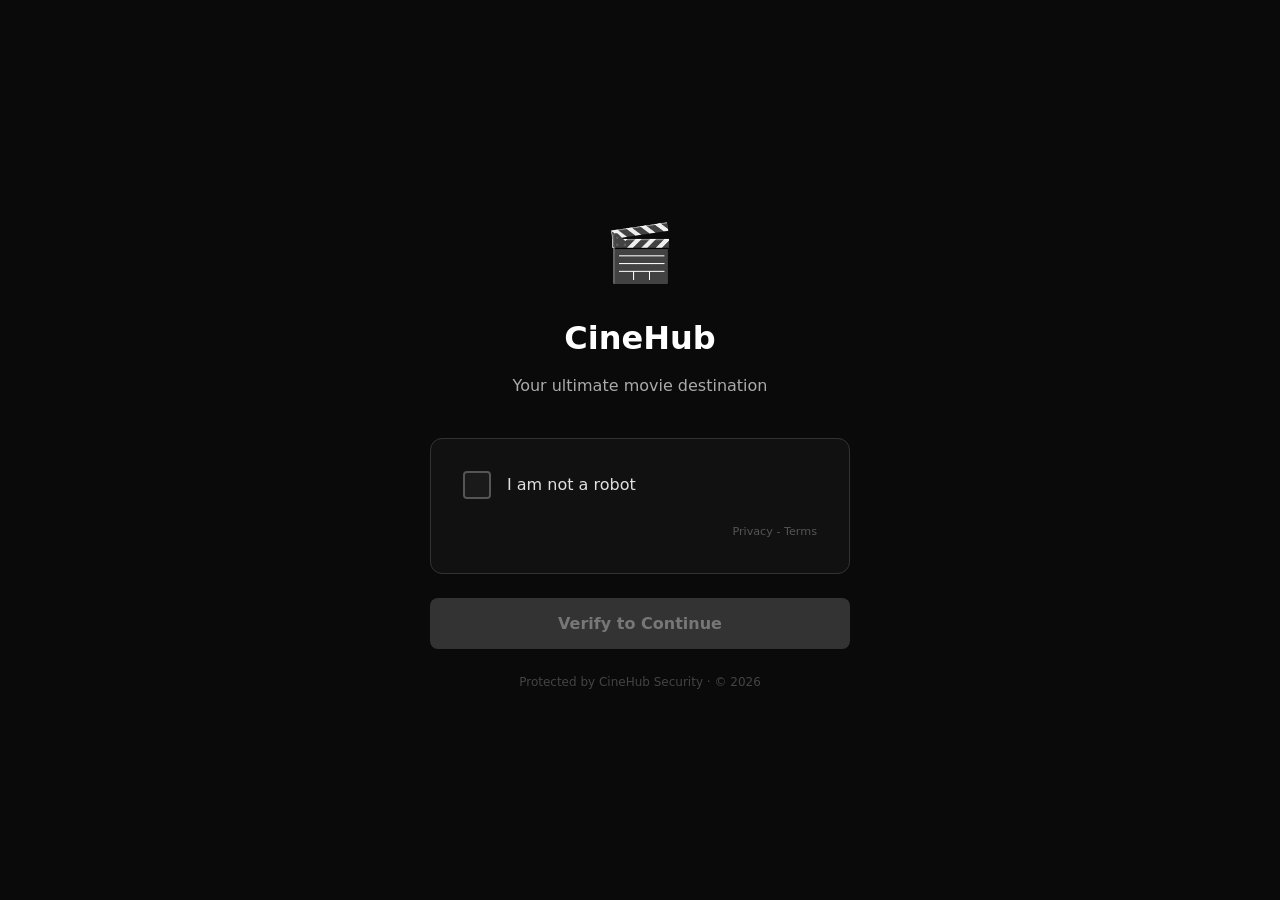
==== index.html @ 86868c05 "Fixed the download button and human verification load" ====
<!DOCTYPE html>
<html lang="en">
<head>
    <meta charset="UTF-8">
    <meta name="viewport" content="width=device-width, initial-scale=1.0">
    <meta name="referrer" content="strict-origin-when-cross-origin">
    
    <!-- SEO & Description -->
    <meta name="description" content="CineHub - Discover amazing movies, watch trailers, and download your favorites. Browse popular, trending, and latest movies all in one place.">
    
    <!-- Open Graph Tags -->
    <meta property="og:title" content="CineHub - Discover Amazing Movies">
    <meta property="og:description" content="Explore thousands of movies, watch trailers, and build your watchlist.">
    <meta property="og:type" content="website">
    <meta property="og:url" content="https://cinehub-jet-ten.vercel.app">
    <meta property="og:image" content="https://images.unsplash.com/photo-1489599809568-35296c6df5f2?auto=format&fit=crop&w=1200&q=80">

    <!-- ====================== FULL MODERN FAVICONS ====================== -->
    <link rel="icon" href="favicon.ico" type="image/x-icon">
    <link rel="icon" type="image/png" sizes="16x16" href="favicon-16x16.png">
    <link rel="icon" type="image/png" sizes="32x32" href="favicon-32x32.png">
    <link rel="apple-touch-icon" href="apple-touch-icon.png">
    <link rel="manifest" href="site.webmanifest">
    <!-- Android Chrome icons -->
    <link rel="icon" type="image/png" sizes="192x192" href="android-chrome-192x192.png">
    <link rel="icon" type="image/png" sizes="512x512" href="android-chrome-512x512.png">
    <!-- ==================================================== -->

    <title>CineHub - Discover Amazing Movies</title>
    <link rel="stylesheet" href="styles.css">
    <link href="https://fonts.googleapis.com/css2?family=Inter:wght@300;400;500;600;700;800&display=swap" rel="stylesheet">
    <link rel="stylesheet" href="https://cdnjs.cloudflare.com/ajax/libs/font-awesome/6.5.0/css/all.min.css">
</head>
<body>

    <!-- ===== Human Verification Overlay ===== -->
    <div id="verifyOverlay" style="position:fixed;inset:0;background:#0a0a0a;z-index:99999;display:flex;flex-direction:column;align-items:center;justify-content:center;gap:1.5rem;padding:2rem;">
        <div style="text-align:center;max-width:420px;width:100%;">
            <div style="font-size:3.5rem;margin-bottom:1rem;">&#127916;</div>
            <h1 style="color:white;font-size:2rem;font-weight:900;margin-bottom:0.5rem;font-family:system-ui,sans-serif;">CineHub</h1>
            <p style="color:#aaa;font-size:1rem;margin-bottom:2.5rem;font-family:system-ui,sans-serif;">Your ultimate movie destination</p>

            <div style="background:#111;border:1px solid #333;border-radius:12px;padding:2rem;margin-bottom:1.5rem;">
                <div style="display:flex;align-items:center;gap:1rem;margin-bottom:1.5rem;">
                    <div id="verifyCheckbox" style="width:28px;height:28px;border:2px solid #555;border-radius:4px;cursor:pointer;flex-shrink:0;display:flex;align-items:center;justify-content:center;transition:all 0.2s;background:#1a1a1a;"></div>
                    <span id="verifyLabel" style="color:#e0e0e0;font-size:1rem;font-family:system-ui,sans-serif;cursor:pointer;">I am not a robot</span>
                </div>
                <div style="display:flex;align-items:center;justify-content:flex-end;gap:0.5rem;">
                    <span style="color:#555;font-size:0.7rem;font-family:system-ui,sans-serif;">Privacy - Terms</span>
                </div>
            </div>

            <button id="verifyBtn" disabled style="width:100%;padding:1rem;background:#333;color:#777;border:none;border-radius:8px;font-size:1rem;font-weight:700;cursor:not-allowed;font-family:system-ui,sans-serif;transition:all 0.3s;">
                Verify to Continue
            </button>
        </div>
        <p style="color:#444;font-size:0.75rem;font-family:system-ui,sans-serif;">Protected by CineHub Security &middot; &copy; 2026</p>
    </div>
    <style>#verifyOverlay * { box-sizing: border-box; }</style>
    <!-- ========================================= -->


    <!-- Header -->
    <header class="header">
        <nav class="navbar">
            <div class="nav-container">
                <div class="nav-logo">
                    <a href="#home" style="text-decoration: none; color: inherit;">
                        <i class="fas fa-film"></i>
                        <span>CineHub</span>
                    </a>
                </div>
                <div class="nav-menu">
                    <ul class="nav-list">
                        <li><a href="#home" class="nav-link active">Home</a></li>
                        <li><a href="#movies" class="nav-link">Movies</a></li>
                        <li><a href="#animation" class="nav-link">Animation</a></li>
                        <li><a href="#trending" class="nav-link">Trending</a></li>
                        <li><a href="#watchlist" class="nav-link">Watchlist</a></li>
                        <li><a href="#about" class="nav-link">About</a></li>
                    </ul>
                </div>
                <div class="nav-actions">
                    <div class="search-container">
                        <input type="text" id="searchInput" placeholder="Search movies..." class="search-input">
                        <button id="searchBtn" class="search-btn">
                            <i class="fas fa-search"></i>
                        </button>
                    </div>
                </div>
                <div class="hamburger">
                    <span></span><span></span><span></span>
                </div>
            </div>
        </nav>
    </header>

    <!-- Hero -->
    <section id="home" class="hero">
        <div class="hero-content">
            <h1 class="hero-title">Discover Amazing Movies</h1>
            <p class="hero-subtitle">Explore thousands of movies from classics to blockbusters</p>
            <div class="hero-buttons">
                <button id="exploreBtn" class="btn btn-primary">Explore Movies</button>
                <button id="trendingBtn" class="btn btn-secondary">Trending Now</button>
            </div>
        </div>
        <div class="hero-overlay"></div>
    </section>

    <!-- Filters -->
    <section class="filter-section">
        <div class="container">
            <div class="filter-container">
                <select id="genreFilter" class="filter-select">
                    <option value="">All Genres</option>
                    <option value="28">Action</option>
                    <option value="12">Adventure</option>
                    <option value="16">Animation</option>
                    <option value="35">Comedy</option>
                    <option value="80">Crime</option>
                    <option value="99">Documentary</option>
                    <option value="18">Drama</option>
                    <option value="10751">Family</option>
                    <option value="14">Fantasy</option>
                    <option value="36">History</option>
                    <option value="27">Horror</option>
                    <option value="10402">Music</option>
                    <option value="9648">Mystery</option>
                    <option value="10749">Romance</option>
                    <option value="878">Science Fiction</option>
                    <option value="53">Thriller</option>
                    <option value="10752">War</option>
                    <option value="37">Western</option>
                </select>
                <select id="yearFilter" class="filter-select">
                    <option value="">All Years</option>
                    <option value="2024">2024</option>
                    <option value="2023">2023</option>
                    <option value="2022">2022</option>
                    <option value="2021">2021</option>
                    <option value="2020">2020</option>
                </select>
                <select id="ratingFilter" class="filter-select">
                    <option value="">All Ratings</option>
                    <option value="9">9+ Stars</option>
                    <option value="8">8+ Stars</option>
                    <option value="7">7+ Stars</option>
                    <option value="6">6+ Stars</option>
                </select>
            </div>
        </div>
    </section>

    <!-- Movies Section -->
    <main id="movies" class="movies-section">
        <div class="container">
            <div class="section-header">
                <h2 class="section-title">Popular Movies</h2>
                <div class="view-toggle">
                    <button id="gridView" class="view-btn active"><i class="fas fa-th"></i></button>
                    <button id="listView" class="view-btn"><i class="fas fa-list"></i></button>
                </div>
            </div>
            <div id="moviesGrid" class="movies-grid"></div>
            <div id="loadingSpinner" class="loading-spinner">
                <i class="fas fa-spinner fa-spin"></i>
            </div>
            <div class="load-more-container">
                <button id="loadMoreBtn" class="btn btn-secondary">Load More</button>
            </div>
        </div>
    </main>

    <!-- Animation Section -->
    <section id="animation" class="movies-section" style="display: none;">
        <div class="container">
            <div class="section-header">
                <h2 class="section-title">Animation</h2>
                <div class="view-toggle">
                    <button id="gridViewAnimation" class="view-btn active"><i class="fas fa-th"></i></button>
                    <button id="listViewAnimation" class="view-btn"><i class="fas fa-list"></i></button>
                </div>
            </div>
            <div id="animationGrid" class="movies-grid"></div>
        </div>
    </section>

    <!-- Trending Section -->
    <section id="trending" class="movies-section" style="display: none;">
        <div class="container">
            <div class="section-header">
                <h2 class="section-title">Trending This Week</h2>
                <div class="view-toggle">
                    <button id="gridViewTrending" class="view-btn active"><i class="fas fa-th"></i></button>
                    <button id="listViewTrending" class="view-btn"><i class="fas fa-list"></i></button>
                </div>
            </div>
            <div id="trendingGrid" class="movies-grid"></div>
        </div>
    </section>

    <!-- Watchlist Section -->
    <section id="watchlist" class="watchlist-section" style="display: none; padding: 2.5rem 0 5rem;">
        <div class="container">
            <div class="section-header">
                <h2 class="section-title">My Watchlist</h2>
                <button id="clearWatchlistBtn" class="btn btn-secondary">Clear Watchlist</button>
            </div>
            <!-- Your grid shell will now cleanly receive the stylized interactive button cards -->
            <div id="watchlistGrid" class="movies-grid"></div>
            <p id="watchlistEmpty" class="empty-message" style="display: none; text-align: center; padding: 4rem; color: #888;">
                Your watchlist is empty. Add movies from the Popular Movies section.
            </p>
        </div>
    </section>

    <!-- About Section -->
    <section id="about" class="about-section" style="display: none;">
        <div class="container">
            <h2 class="section-title">About CineHub</h2>
            <p>CineHub is your ultimate destination for discovering amazing movies. We bring together the latest blockbusters, timeless classics, and trending titles all in one place.</p>
            <p>Built with passion for cinema lovers.</p>
        </div>
    </section>

    <!-- Movie Modal -->
    <div id="movieModal" class="modal">
        <div class="modal-content">
            <span class="close" style="font-size: 42px; padding: 12px; width: 52px; height: 52px; display: flex; align-items: center; justify-content: center;">×</span>
            <div class="movie-details">
                <div class="movie-poster-container">
                    <img id="modalPoster" src="" alt="Movie Poster" class="movie-poster">
                </div>
                <div class="movie-info">
                    <h2 id="modalTitle"></h2>
                    <div class="movie-meta">
                        <span id="modalYear"></span>
                        <span id="modalRuntime"></span>
                        <span id="modalRating" class="rating"></span>
                    </div>
                    <div id="modalGenres" class="movie-genres"></div>
                    <p id="modalOverview" class="movie-overview"></p>
                    <div class="movie-cast">
                        <h3>Cast</h3>
                        <div id="modalCast" class="cast-list"></div>
                    </div>
                    <div class="movie-actions">
                        <button class="btn btn-primary trailer-btn">
                            <i class="fas fa-play"></i> Watch Trailer
                        </button>
                        <button class="btn btn-secondary" id="downloadBtn">
                            <i class="fas fa-download"></i> Download
                        </button>
                        <button class="btn btn-secondary watchlist-btn">
                            <i class="fas fa-plus"></i> Add to Watchlist
                        </button>
                    </div>
                </div>
            </div>
        </div>
    </div>

    <!-- Footer -->
    <footer class="footer">
        <div class="container">
            <div class="footer-content">
                <div class="footer-section">
                    <div class="footer-logo">
                        <i class="fas fa-film"></i> CineHub
                    </div>
                    <p>Your ultimate destination for discovering movies</p>
                </div>
                <div class="footer-section">
                    <h4>Quick Links</h4>
                    <ul>
                        <li><a href="#home">Home</a></li>
                        <li><a href="#movies">Movies</a></li>
                        <li><a href="#animation">Animation</a></li>
                        <li><a href="#trending">Trending</a></li>
                        <li><a href="#watchlist">Watchlist</a></li>
                    </ul>
                </div>
                <div class="footer-section">
                    <h4>Legal</h4>
                    <ul>
                        <li><a href="dmca.html">DMCA Policy</a></li>
                        <li><a href="privacy.html">Privacy Policy</a></li>
                        <li><a href="cookie.html">Cookie Policy</a></li>
                        <li><a href="terms.html">Terms of Service</a></li>
                    </ul>
                </div>
                <div class="footer-section">
                    <h4>Contact</h4>
                    <p><i class="fas fa-envelope"></i> busynessmy1842@gmail.com</p>
                    <p><i class="fab fa-whatsapp"></i> +233 269 206 297</p>
                </div>
            </div>
            <div class="footer-bottom">
                <p>©️ 2026 CineHub. All rights reserved.</p>
            </div>
        </div>
    </footer>

    <!-- Scripts -->
    <script src="movies-data.js"></script>
    <script src="script.js"></script>

    <script>
        (function() {
            // Verification required on every page load/refresh - no persistence
            var verified = false;

            function init() {
                var overlay = document.getElementById('verifyOverlay');
                if (!overlay) return;

                // Always show overlay on load - never skip
                overlay.style.display = 'flex';
                overlay.style.opacity = '1';

                var box = document.getElementById('verifyCheckbox');
                var label = document.getElementById('verifyLabel');
                var btn = document.getElementById('verifyBtn');

                function handleVerify() {
                    if (verified) return;
                    verified = true;
                    box.style.background = '#e50914';
                    box.style.borderColor = '#e50914';
                    box.innerHTML = '<svg width="16" height="16" viewBox="0 0 16 16" fill="none"><path d="M3 8l3.5 3.5L13 5" stroke="white" stroke-width="2.5" stroke-linecap="round" stroke-linejoin="round"/></svg>';
                    btn.innerHTML = '&#10003; Verified! Loading...';
                    btn.style.background = '#2ecc71';
                    btn.style.boxShadow = 'none';
                    btn.style.color = 'white';
                    btn.style.cursor = 'default';
                    
                    setTimeout(function() {
                        overlay.style.transition = 'opacity 0.6s ease';
                        overlay.style.opacity = '0';
                        setTimeout(function() { overlay.style.display = 'none'; }, 600);
                    }, 500);
                }

                box.addEventListener('click', handleVerify);
                label.addEventListener('click', handleVerify);
            }

            if (document.readyState === 'loading') {
                document.addEventListener('DOMContentLoaded', init);
            } else {
                init();
            }
        })();
    </script>

</body>
</html>
---- styles.css ----
/* ====================================================
   CineHub - Final Responsive Styles (2026)
   Updated for better section navigation (Trending + Logo fixes)
   ==================================================== */

:root {
    --primary: #e50914;
    --primary-hover: #b20710;
    --bg-dark: #0a0a0a;
    --bg-card: #111111;
    --bg-modal: #111111;
    --text-main: #e0e0e0;
    --text-muted: #aaaaaa;
    --border: #333333;
    --radius: 12px;
    --transition: 0.28s cubic-bezier(0.4, 0, 0.2, 1);
    --shadow-sm: 0 4px 12px rgba(0,0,0,0.35);
    --shadow-md: 0 10px 30px rgba(0,0,0,0.45);
}

* {
    margin: 0;
    padding: 0;
    box-sizing: border-box;
}

html {
    scroll-behavior: smooth;
}

body {
    font-family: 'Inter', system-ui, sans-serif;
    background: var(--bg-dark);
    color: var(--text-main);
    line-height: 1.6;
    -webkit-font-smoothing: antialiased;
}

/* Force dark background on overlays/modals */
.modal,
.modal-content,
.trailer-modal,
.trailer-modal-content {
    background: var(--bg-dark) !important;
}

/* Container */
.container {
    max-width: 1440px;
    margin: 0 auto;
    padding: 0 1.25rem;
}

/* Header */
.header {
    position: sticky;
    top: 0;
    z-index: 1000;
    background: rgba(10,10,10,0.92);
    backdrop-filter: blur(16px);
    border-bottom: 1px solid var(--border);
}

.nav-container {
    display: flex;
    justify-content: space-between;
    align-items: center;
    height: 68px;
}

.nav-logo {
    font-size: 1.55rem;
    font-weight: 800;
    color: var(--primary);
    text-decoration: none;
}

.nav-list {
    display: none;
    gap: 1.75rem;
    list-style: none;
}

.nav-link {
    color: var(--text-muted);
    text-decoration: none;
    font-weight: 500;
    transition: color var(--transition);
}

.nav-link:hover,
.nav-link.active {
    color: var(--primary);
}

.hamburger {
    display: flex;
    flex-direction: column;
    gap: 5px;
    cursor: pointer;
    padding: 0.5rem;
}

.hamburger span {
    display: block;
    width: 25px;
    height: 3px;
    background: white;
    border-radius: 3px;
    transition: 0.3s;
}

.nav-menu.active .nav-list {
    display: flex;
    flex-direction: column;
    position: absolute;
    top: 68px;
    left: 0;
    right: 0;
    background: var(--bg-dark);
    padding: 1.25rem;
    border-bottom: 1px solid var(--border);
}

/* Search */
.search-container {
    display: flex;
    background: rgba(255,255,255,0.08);
    border-radius: 50px;
    overflow: hidden;
    border: 1px solid var(--border);
    max-width: 260px;
    width: 100%;
}

.search-input {
    background: transparent;
    border: none;
    color: white;
    padding: 0.65rem 1rem;
    font-size: 0.95rem;
    flex: 1;
    outline: none;
}

.search-btn {
    background: var(--primary);
    border: none;
    color: white;
    padding: 0.65rem 1rem;
    cursor: pointer;
}

/* Hero */
.hero {
    min-height: 60vh;
    display: flex;
    align-items: center;
    justify-content: center;
    text-align: center;
    background: linear-gradient(rgba(0,0,0,0.72), rgba(10,10,10,0.96)),
                url('https://images.unsplash.com/photo-1489599809568-35296c6df5f2?auto=format&fit=crop&w=1400&q=80') center/cover no-repeat;
    padding: 5rem 1rem 3rem;
    margin-top: -68px;
    padding-top: 130px;
}

.hero-title {
    font-size: clamp(2.4rem, 7.5vw, 4.8rem);
    font-weight: 900;
    line-height: 1.08;
    margin-bottom: 1.1rem;
}

.hero-subtitle {
    font-size: clamp(1.05rem, 3.2vw, 1.3rem);
    color: #cccccc;
    margin-bottom: 2.2rem;
}

/* Buttons */
.btn {
    padding: 0.85rem 1.8rem;
    border-radius: 8px;
    font-weight: 600;
    cursor: pointer;
    transition: var(--transition);
    font-size: 0.98rem;
    min-width: 150px;
    text-align: center;
}

.btn-primary {
    background: var(--primary);
    color: white;
    border: none;
}

.btn-primary:hover {
    background: var(--primary-hover);
    transform: translateY(-2px);
}

.btn-secondary {
    background: transparent;
    color: white;
    border: 2px solid white;
}

.btn-secondary:hover {
    background: white;
    color: #0a0a0a;
    transform: translateY(-2px);
}

/* Filters */
.filter-section {
    padding: 1.6rem 0;
    background: #0f0f0f;
    border-bottom: 1px solid var(--border);
}

.filter-container {
    display: flex;
    flex-wrap: wrap;
    gap: 0.9rem;
    justify-content: center;
}

.filter-select {
    padding: 0.75rem 1.1rem;
    background: #1a1a1a;
    color: white;
    border: 1px solid var(--border);
    border-radius: 8px;
    font-size: 0.92rem;
    min-width: 145px;
}

/* Movies & Trending Section */
.movies-section {
    padding: 2.5rem 0 5rem;
}

/* Fix: Ensure trending section behaves exactly like movies section */
#trending.movies-section {
    display: none; /* controlled by JS */
}

/* Section Header */
.section-header {
    display: flex;
    justify-content: space-between;
    align-items: center;
    margin-bottom: 1.8rem;
    flex-wrap: wrap;
    gap: 1rem;
}

.section-title {
    font-size: clamp(1.8rem, 5vw, 2.4rem);
    font-weight: 700;
}

.view-toggle {
    display: flex;
    gap: 0.6rem;
}

.view-btn {
    background: #1a1a1a;
    border: 1px solid var(--border);
    color: white;
    padding: 0.65rem 1.1rem;
    border-radius: 8px;
    cursor: pointer;
}

.view-btn.active,
.view-btn:hover {
    background: var(--primary);
}

.movies-grid {
    display: grid;
    grid-template-columns: repeat(auto-fill, minmax(150px, 1fr));
    gap: 1.4rem;
}

/* Movie Card */
.movie-card {
    background: var(--bg-card);
    border-radius: var(--radius);
    overflow: hidden;
    transition: var(--transition);
    cursor: pointer;
}

.movie-card:hover {
    transform: translateY(-8px);
    box-shadow: var(--shadow-md);
}

.movie-poster {
    width: 100%;
    aspect-ratio: 2 / 3;
    object-fit: cover;
    background: #222;
}

.movie-info {
    padding: 0.9rem;
}

/* ====================================================
   Updated Movie Title Multi-line Truncation Fix
   ==================================================== */
.movie-title {
    font-size: 0.98rem;
    font-weight: 600;
    margin-bottom: 0.45rem;
    
    /* 1. Modern Standard Property to clear the warning */
    line-clamp: 2;
    
    /* 2. Legacy Vendor Prefixes for Older Engine Compatibility */
    display: -webkit-box;
    -webkit-line-clamp: 2;
    -webkit-box-orient: vertical;
    
    overflow: hidden;
}

.movie-meta {
    display: flex;
    justify-content: space-between;
    font-size: 0.82rem;
    color: var(--text-muted);
}

/* Modal, Cast, Trailer Modal (unchanged) */
.modal {
    display: none;
    position: fixed;
    inset: 0;
    background: rgba(0,0,0,0.92);
    z-index: 1000;
    align-items: center;
    justify-content: center;
    padding: 1rem;
}

.modal-content {
    background: var(--bg-modal);
    border-radius: var(--radius);
    width: 100%;
    max-width: 920px;
    max-height: 90vh;
    overflow-y: auto;
    padding: 1.8rem;
}

.close {
    font-size: 42px !important;
    padding: 12px !important;
    width: 52px !important;
    height: 52px !important;
    display: flex !important;
    align-items: center !important;
    justify-content: center !important;
    cursor: pointer;
}

.movie-cast {
    margin-top: 1.5rem;
}

.movie-cast h3 {
    font-size: 1.25rem;
    margin-bottom: 0.9rem;
    color: #ffffff;
}

.cast-list {
    display: flex;
    flex-wrap: nowrap;
    overflow-x: auto;
    gap: 1.1rem;
    padding: 0.5rem 0;
    scrollbar-width: thin;
    -ms-overflow-style: none;
}

.cast-list::-webkit-scrollbar {
    height: 6px;
}

.cast-list::-webkit-scrollbar-thumb {
    background: #444;
    border-radius: 3px;
}

.cast-member {
    flex: 0 0 auto;
    width: 80px;
    text-align: center;
}

.cast-member img {
    width: 64px !important;
    height: 64px !important;
    min-width: 64px;
    min-height: 64px;
    max-width: 64px;
    max-height: 64px;
    border-radius: 50%;
    object-fit: cover;
    border: 2px solid var(--border);
    background: #222;
    display: block;
    margin: 0 auto 0.5rem;
    box-shadow: 0 2px 8px rgba(0,0,0,0.5);
}

.cast-member p {
    font-size: 0.78rem;
    line-height: 1.2;
    margin: 0;
    color: var(--text-muted);
    max-width: 80px;
    overflow: hidden;
    text-overflow: ellipsis;
    white-space: nowrap;
}

/* Netflix-style Season Dropdown Selector */
.season-selector-container {
    margin: 1rem 0;
}

.season-dropdown-select {
    width: 100%;
    padding: 0.9rem 1.2rem;
    background: #1a1a1a;
    color: white;
    border: 1px solid var(--border);
    border-radius: 8px;
    font-size: 1rem;
    cursor: pointer;
    transition: border-color var(--transition);
}

.season-dropdown-select:hover {
    border-color: var(--primary);
}

.season-dropdown-select:focus {
    outline: none;
    border-color: var(--primary);
}

.episodes-container {
    margin-top: 1rem;
}

.season-episodes-display {
    background: #1a1a1a;
    border: 1px solid var(--border);
    border-radius: 8px;
    padding: 0.5rem 0;
    max-height: 400px;
    overflow-y: auto;
}

.season-episodes-display::-webkit-scrollbar {
    width: 6px;
}

.season-episodes-display::-webkit-scrollbar-thumb {
    background: #444;
    border-radius: 3px;
}

.episode-item {
    display: flex;
    justify-content: space-between;
    align-items: center;
    padding: 0.9rem 1.2rem;
    border-bottom: 1px solid #222;
    transition: background var(--transition);
}

.episode-item:last-child {
    border-bottom: none;
}

.episode-item:hover {
    background: #252525;
}

.episode-number {
    font-size: 0.95rem;
    color: var(--text-main);
    font-weight: 500;
}

.episode-download-btn {
    background: var(--primary);
    color: white;
    border: none;
    padding: 0.5rem 1rem;
    border-radius: 6px;
    font-size: 0.85rem;
    cursor: pointer;
    display: flex;
    align-items: center;
    gap: 0.4rem;
    transition: background var(--transition);
}

.episode-download-btn:hover {
    background: var(--primary-hover);
}

/* Trailer Modal */
.trailer-modal {
    position: fixed;
    inset: 0;
    background: rgba(0,0,0,0.96);
    z-index: 2000;
    display: flex;
    align-items: center;
    justify-content: center;
    padding: 1rem;
}

.trailer-modal-content {
    width: 90%;
    max-width: 1000px;
    background: #000;
    border-radius: 16px;
    overflow: hidden;
    box-shadow: 0 0 80px rgba(0,0,0,0.9);
}

.trailer-close {
    position: absolute;
    top: 16px;
    right: 16px;
    font-size: 36px;
    color: white;
    cursor: pointer;
    z-index: 10;
    background: rgba(0,0,0,0.6);
    width: 50px;
    height: 50px;
    border-radius: 50%;
    display: flex;
    align-items: center;
    justify-content: center;
}

.trailer-close:hover {
    background: var(--primary);
}

.trailer-container {
    position: relative;
    padding-top: 56.25%;
    height: 0;
    background: #000;
}

.trailer-container iframe {
    position: absolute;
    inset: 0;
    width: 100%;
    height: 100%;
    border: none;
}

/* Footer */
.footer {
    padding: 4rem 0 2.5rem;
    border-top: 1px solid var(--border);
    background: var(--bg-dark);
}

.footer-content {
    display: grid;
    grid-template-columns: repeat(auto-fit, minmax(220px, 1fr));
    gap: 2.5rem;
    margin-bottom: 3rem;
}

.footer-logo {
    font-size: 1.7rem;
    font-weight: 700;
    color: var(--primary);
    margin-bottom: 0.8rem;
}

.footer-section h4 {
    margin-bottom: 1rem;
    color: white;
}

.footer-section ul {
    list-style: none;
}

.footer-section a {
    color: var(--text-muted);
    text-decoration: none;
    line-height: 2;
}

.footer-section a:hover {
    color: var(--primary);
}

.footer-bottom {
    text-align: center;
    padding-top: 2rem;
    border-top: 1px solid var(--border);
    color: var(--text-muted);
    font-size: 0.9rem;
}

/* Responsive breakpoints */
@media (min-width: 768px) {
    .nav-list { display: flex !important; }
    .hamburger { display: none; }
    .search-container { max-width: 320px; }
    .movies-grid { grid-template-columns: repeat(auto-fill, minmax(180px, 1fr)); gap: 1.8rem; }
}

@media (min-width: 1024px) {
    .container { padding: 0 2.5rem; }
    .movies-grid { grid-template-columns: repeat(auto-fill, minmax(200px, 1fr)); }
}

@media (max-width: 480px) {
    .hero-title { font-size: 2.3rem; }
    .btn { padding: 0.75rem 1.5rem; font-size: 0.92rem; }
    .movies-grid { grid-template-columns: repeat(auto-fill, minmax(135px, 1fr)); gap: 1rem; }
    
    .footer-content {
        grid-template-columns: repeat(auto-fit, minmax(180px, 1fr));
        gap: 2rem;
    }
}
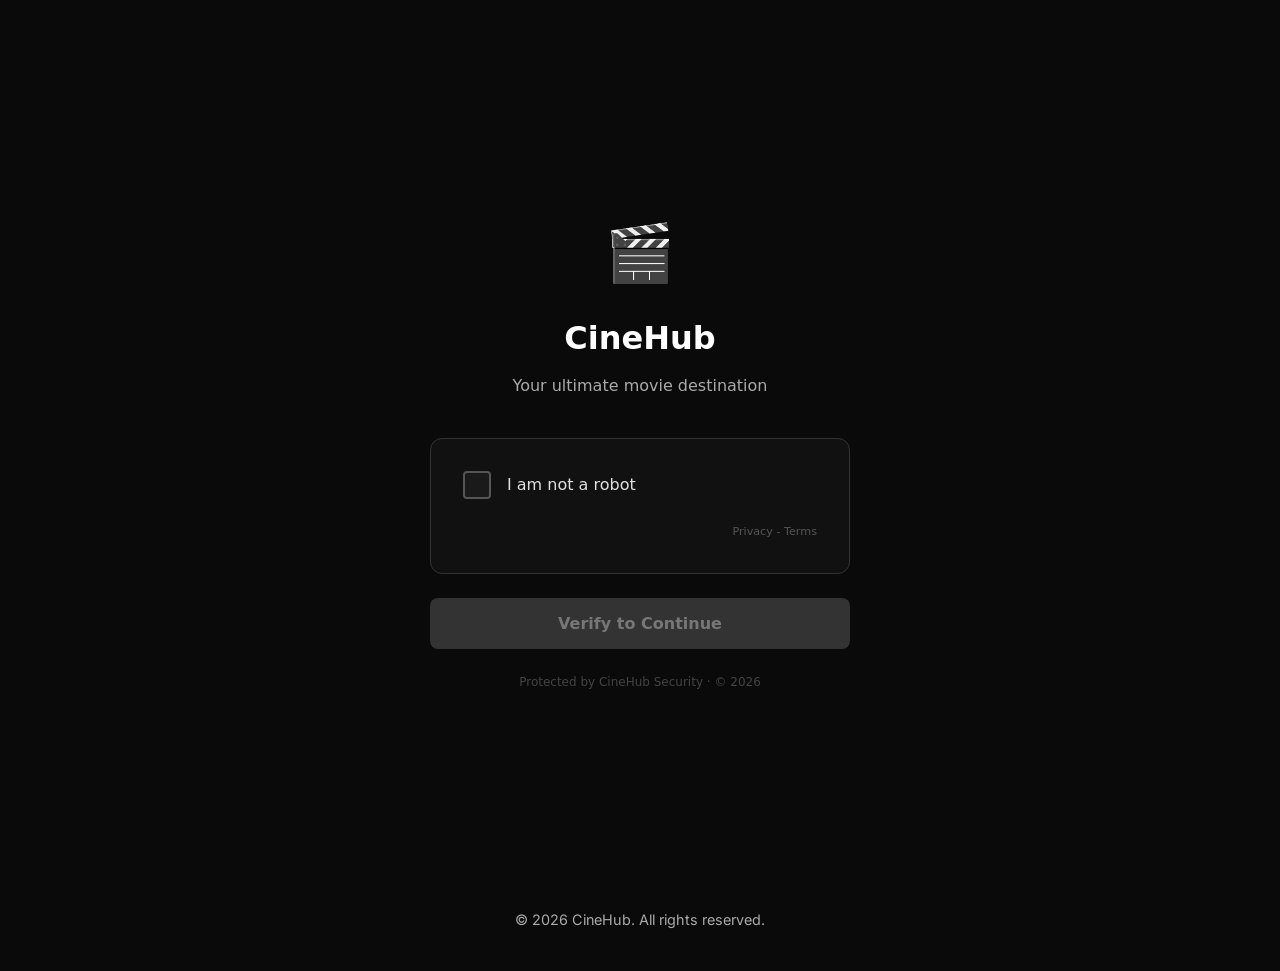
==== commit 8e273f69: "Update index.html Share function" ====
--- a/index.html
+++ b/index.html
@@ -74,9 +74,11 @@
                     <ul class="nav-list">
                         <li><a href="#home" class="nav-link active">Home</a></li>
                         <li><a href="#movies" class="nav-link">Movies</a></li>
+                        <li><a href="#series" class="nav-link">Series</a></li>
                         <li><a href="#animation" class="nav-link">Animation</a></li>
                         <li><a href="#trending" class="nav-link">Trending</a></li>
                         <li><a href="#watchlist" class="nav-link">Watchlist</a></li>
+                        <li><a href="requests.html" class="nav-link">Request Movies</a></li>
                         <li><a href="#about" class="nav-link">About</a></li>
                     </ul>
                 </div>
@@ -172,6 +174,20 @@
         </div>
     </main>
 
+    <!-- Series Section -->
+    <section id="series" class="movies-section" style="display: none;">
+        <div class="container">
+            <div class="section-header">
+                <h2 class="section-title">Series</h2>
+                <div class="view-toggle">
+                    <button id="gridViewSeries" class="view-btn active"><i class="fas fa-th"></i></button>
+                    <button id="listViewSeries" class="view-btn"><i class="fas fa-list"></i></button>
+                </div>
+            </div>
+            <div id="seriesGrid" class="movies-grid"></div>
+        </div>
+    </section>
+
     <!-- Animation Section -->
     <section id="animation" class="movies-section" style="display: none;">
         <div class="container">
@@ -254,6 +270,9 @@
                         </button>
                         <button class="btn btn-secondary watchlist-btn">
                             <i class="fas fa-plus"></i> Add to Watchlist
+                        </button>
+                        <button class="btn btn-secondary" id="shareModalBtn">
+                            <i class="fas fa-share-alt"></i> Share
                         </button>
                     </div>
                 </div>
@@ -292,7 +311,7 @@
                 </div>
                 <div class="footer-section">
                     <h4>Contact</h4>
-                    <p><i class="fas fa-envelope"></i> busynessmy1842@gmail.com</p>
+                    <p><i class="fas fa-envelope"></i> businessmy1842@gmail.com</p>
                     <p><i class="fab fa-whatsapp"></i> +233 269 206 297</p>
                 </div>
             </div>
@@ -355,4 +374,4 @@
     </script>
 
 </body>
-</html>+</html>
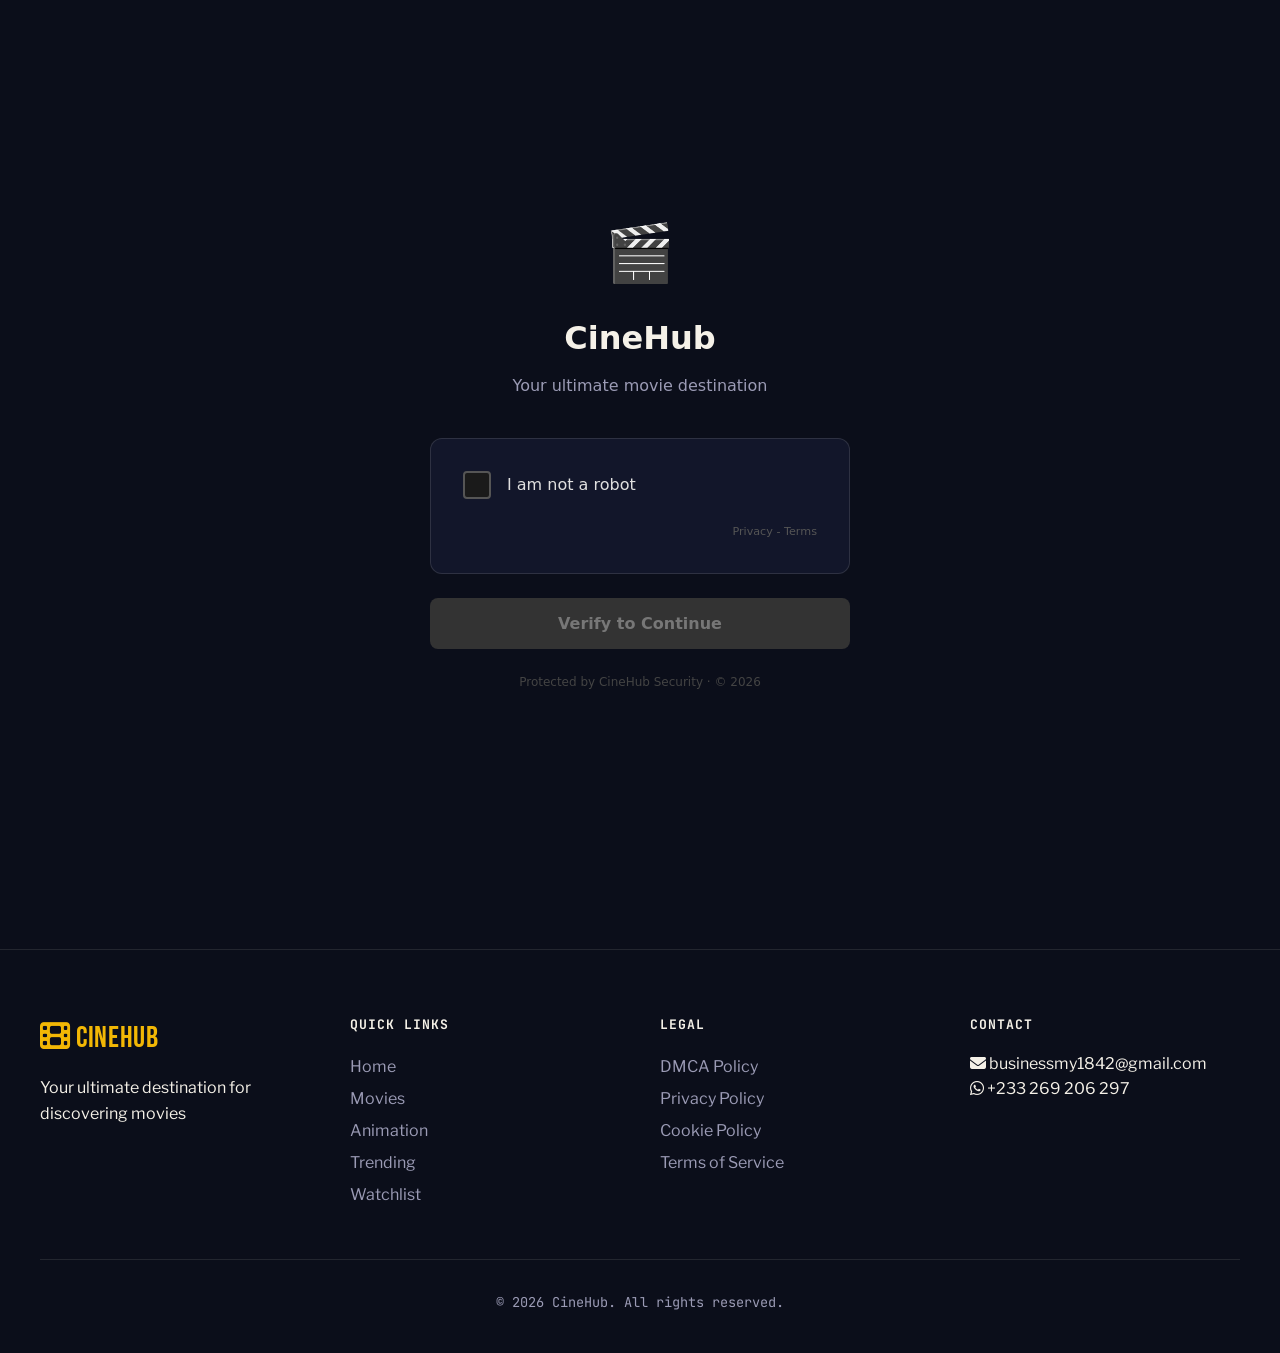
==== commit 5c1d3338: "Update index.html Added new fonts" ====
--- a/index.html
+++ b/index.html
@@ -28,19 +28,19 @@
 
     <title>CineHub - Discover Amazing Movies</title>
     <link rel="stylesheet" href="styles.css">
-    <link href="https://fonts.googleapis.com/css2?family=Inter:wght@300;400;500;600;700;800&display=swap" rel="stylesheet">
+    <link href="https://fonts.googleapis.com/css2?family=Bebas+Neue&family=Libre+Franklin:wght@300;400;500;600;700;800&family=JetBrains+Mono:wght@500;600&display=swap" rel="stylesheet">
     <link rel="stylesheet" href="https://cdnjs.cloudflare.com/ajax/libs/font-awesome/6.5.0/css/all.min.css">
 </head>
 <body>
 
     <!-- ===== Human Verification Overlay ===== -->
-    <div id="verifyOverlay" style="position:fixed;inset:0;background:#0a0a0a;z-index:99999;display:flex;flex-direction:column;align-items:center;justify-content:center;gap:1.5rem;padding:2rem;">
+    <div id="verifyOverlay" style="position:fixed;inset:0;background:#0B0E1A;z-index:99999;display:flex;flex-direction:column;align-items:center;justify-content:center;gap:1.5rem;padding:2rem;">
         <div style="text-align:center;max-width:420px;width:100%;">
             <div style="font-size:3.5rem;margin-bottom:1rem;">&#127916;</div>
-            <h1 style="color:white;font-size:2rem;font-weight:900;margin-bottom:0.5rem;font-family:system-ui,sans-serif;">CineHub</h1>
-            <p style="color:#aaa;font-size:1rem;margin-bottom:2.5rem;font-family:system-ui,sans-serif;">Your ultimate movie destination</p>
-
-            <div style="background:#111;border:1px solid #333;border-radius:12px;padding:2rem;margin-bottom:1.5rem;">
+            <h1 style="color:#F5F1E8;font-size:2rem;font-weight:900;margin-bottom:0.5rem;font-family:system-ui,sans-serif;">CineHub</h1>
+            <p style="color:#9B9BB5;font-size:1rem;margin-bottom:2.5rem;font-family:system-ui,sans-serif;">Your ultimate movie destination</p>
+
+            <div style="background:#12162A;border:1px solid rgba(245,241,232,0.12);border-radius:12px;padding:2rem;margin-bottom:1.5rem;">
                 <div style="display:flex;align-items:center;gap:1rem;margin-bottom:1.5rem;">
                     <div id="verifyCheckbox" style="width:28px;height:28px;border:2px solid #555;border-radius:4px;cursor:pointer;flex-shrink:0;display:flex;align-items:center;justify-content:center;transition:all 0.2s;background:#1a1a1a;"></div>
                     <span id="verifyLabel" style="color:#e0e0e0;font-size:1rem;font-family:system-ui,sans-serif;cursor:pointer;">I am not a robot</span>
@@ -99,15 +99,17 @@
 
     <!-- Hero -->
     <section id="home" class="hero">
-        <div class="hero-content">
-            <h1 class="hero-title">Discover Amazing Movies</h1>
-            <p class="hero-subtitle">Explore thousands of movies from classics to blockbusters</p>
-            <div class="hero-buttons">
-                <button id="exploreBtn" class="btn btn-primary">Explore Movies</button>
-                <button id="trendingBtn" class="btn btn-secondary">Trending Now</button>
-            </div>
-        </div>
-        <div class="hero-overlay"></div>
+        <div class="hero-bulbframe">
+            <div class="hero-content">
+                <span class="eyebrow">Now Showing</span>
+                <h1 class="hero-title">Discover Amazing Movies</h1>
+                <p class="hero-subtitle">Explore thousands of movies from classics to blockbusters</p>
+                <div class="hero-buttons">
+                    <button id="exploreBtn" class="btn btn-primary"><i class="fas fa-play"></i> Explore Movies</button>
+                    <button id="trendingBtn" class="btn btn-secondary">Trending Now</button>
+                </div>
+            </div>
+        </div>
     </section>
 
     <!-- Filters -->
@@ -158,7 +160,10 @@
     <main id="movies" class="movies-section">
         <div class="container">
             <div class="section-header">
-                <h2 class="section-title">Popular Movies</h2>
+                <div class="section-heading">
+                    <span class="eyebrow">In Theaters</span>
+                    <h2 class="section-title">Popular Movies</h2>
+                </div>
                 <div class="view-toggle">
                     <button id="gridView" class="view-btn active"><i class="fas fa-th"></i></button>
                     <button id="listView" class="view-btn"><i class="fas fa-list"></i></button>
@@ -178,7 +183,10 @@
     <section id="series" class="movies-section" style="display: none;">
         <div class="container">
             <div class="section-header">
-                <h2 class="section-title">Series</h2>
+                <div class="section-heading">
+                    <span class="eyebrow">Binge Worthy</span>
+                    <h2 class="section-title">Series</h2>
+                </div>
                 <div class="view-toggle">
                     <button id="gridViewSeries" class="view-btn active"><i class="fas fa-th"></i></button>
                     <button id="listViewSeries" class="view-btn"><i class="fas fa-list"></i></button>
@@ -192,7 +200,10 @@
     <section id="animation" class="movies-section" style="display: none;">
         <div class="container">
             <div class="section-header">
-                <h2 class="section-title">Animation</h2>
+                <div class="section-heading">
+                    <span class="eyebrow">For Every Age</span>
+                    <h2 class="section-title">Animation</h2>
+                </div>
                 <div class="view-toggle">
                     <button id="gridViewAnimation" class="view-btn active"><i class="fas fa-th"></i></button>
                     <button id="listViewAnimation" class="view-btn"><i class="fas fa-list"></i></button>
@@ -206,7 +217,10 @@
     <section id="trending" class="movies-section" style="display: none;">
         <div class="container">
             <div class="section-header">
-                <h2 class="section-title">Trending This Week</h2>
+                <div class="section-heading">
+                    <span class="eyebrow">Hot Right Now</span>
+                    <h2 class="section-title">Trending This Week</h2>
+                </div>
                 <div class="view-toggle">
                     <button id="gridViewTrending" class="view-btn active"><i class="fas fa-th"></i></button>
                     <button id="listViewTrending" class="view-btn"><i class="fas fa-list"></i></button>
@@ -220,7 +234,10 @@
     <section id="watchlist" class="watchlist-section" style="display: none; padding: 2.5rem 0 5rem;">
         <div class="container">
             <div class="section-header">
-                <h2 class="section-title">My Watchlist</h2>
+                <div class="section-heading">
+                    <span class="eyebrow">Saved For Later</span>
+                    <h2 class="section-title">My Watchlist</h2>
+                </div>
                 <button id="clearWatchlistBtn" class="btn btn-secondary">Clear Watchlist</button>
             </div>
             <!-- Your grid shell will now cleanly receive the stylized interactive button cards -->
@@ -345,9 +362,9 @@
                 function handleVerify() {
                     if (verified) return;
                     verified = true;
-                    box.style.background = '#e50914';
-                    box.style.borderColor = '#e50914';
-                    box.innerHTML = '<svg width="16" height="16" viewBox="0 0 16 16" fill="none"><path d="M3 8l3.5 3.5L13 5" stroke="white" stroke-width="2.5" stroke-linecap="round" stroke-linejoin="round"/></svg>';
+                    box.style.background = '#F2B705';
+                    box.style.borderColor = '#F2B705';
+                    box.innerHTML = '<svg width="16" height="16" viewBox="0 0 16 16" fill="none"><path d="M3 8l3.5 3.5L13 5" stroke="#1a1400" stroke-width="2.5" stroke-linecap="round" stroke-linejoin="round"/></svg>';
                     btn.innerHTML = '&#10003; Verified! Loading...';
                     btn.style.background = '#2ecc71';
                     btn.style.boxShadow = 'none';
--- a/styles.css
+++ b/styles.css
@@ -1,21 +1,30 @@
 /* ====================================================
-   CineHub - Final Responsive Styles (2026)
-   Updated for better section navigation (Trending + Logo fixes)
+   CineHub — Marquee Edition
+   A cinema-marquee aesthetic: deep indigo, warm gold,
+   hand-set display type. Same functionality, new skin.
    ==================================================== */
 
+@import url('https://fonts.googleapis.com/css2?family=Bebas+Neue&family=Libre+Franklin:wght@300;400;500;600;700;800&family=JetBrains+Mono:wght@500;600&display=swap');
+
 :root {
-    --primary: #e50914;
-    --primary-hover: #b20710;
-    --bg-dark: #0a0a0a;
-    --bg-card: #111111;
-    --bg-modal: #111111;
-    --text-main: #e0e0e0;
-    --text-muted: #aaaaaa;
-    --border: #333333;
-    --radius: 12px;
+    --primary: #F2B705;
+    --primary-hover: #d9a400;
+    --primary-ink: #1a1400;
+    --crimson: #E4495A;
+    --bg-dark: #0B0E1A;
+    --bg-card: #12162A;
+    --bg-modal: #12162A;
+    --bg-raised: #171c33;
+    --text-main: #F5F1E8;
+    --text-muted: #9B9BB5;
+    --border: rgba(245,241,232,0.10);
+    --radius: 14px;
     --transition: 0.28s cubic-bezier(0.4, 0, 0.2, 1);
     --shadow-sm: 0 4px 12px rgba(0,0,0,0.35);
-    --shadow-md: 0 10px 30px rgba(0,0,0,0.45);
+    --shadow-md: 0 14px 34px rgba(0,0,0,0.5);
+    --font-display: 'Bebas Neue', sans-serif;
+    --font-body: 'Libre Franklin', system-ui, sans-serif;
+    --font-mono: 'JetBrains Mono', monospace;
 }
 
 * {
@@ -26,14 +35,23 @@
 
 html {
     scroll-behavior: smooth;
+    overflow-x: hidden;
+    max-width: 100vw;
 }
 
 body {
-    font-family: 'Inter', system-ui, sans-serif;
+    font-family: var(--font-body);
     background: var(--bg-dark);
     color: var(--text-main);
     line-height: 1.6;
     -webkit-font-smoothing: antialiased;
+    overflow-x: hidden;
+    max-width: 100vw;
+}
+
+:focus-visible {
+    outline: 2px solid var(--primary);
+    outline-offset: 2px;
 }
 
 /* Force dark background on overlays/modals */
@@ -51,12 +69,26 @@
     padding: 0 1.25rem;
 }
 
+/* Eyebrow labels — the small marquee-ticket-style tags above headings */
+.eyebrow {
+    display: inline-block;
+    font-family: var(--font-mono);
+    font-size: 0.72rem;
+    font-weight: 600;
+    letter-spacing: 0.14em;
+    text-transform: uppercase;
+    color: var(--primary);
+    margin-bottom: 0.5rem;
+}
+
+.section-heading { display: flex; flex-direction: column; }
+
 /* Header */
 .header {
     position: sticky;
     top: 0;
     z-index: 1000;
-    background: rgba(10,10,10,0.92);
+    background: rgba(11,14,26,0.9);
     backdrop-filter: blur(16px);
     border-bottom: 1px solid var(--border);
 }
@@ -66,14 +98,19 @@
     justify-content: space-between;
     align-items: center;
     height: 68px;
+    gap: 1.5rem;
 }
 
 .nav-logo {
-    font-size: 1.55rem;
-    font-weight: 800;
+    font-family: var(--font-display);
+    font-size: 1.8rem;
+    letter-spacing: 0.03em;
+    font-weight: 400;
     color: var(--primary);
-    text-decoration: none;
-}
+    flex-shrink: 0;
+}
+
+.nav-logo i { margin-right: 0.4rem; }
 
 .nav-list {
     display: none;
@@ -85,12 +122,30 @@
     color: var(--text-muted);
     text-decoration: none;
     font-weight: 500;
+    font-size: 0.95rem;
     transition: color var(--transition);
+    position: relative;
+}
+
+.nav-link::after {
+    content: '';
+    position: absolute;
+    left: 0; right: 0; bottom: -6px;
+    height: 2px;
+    background: var(--primary);
+    transform: scaleX(0);
+    transform-origin: left;
+    transition: transform var(--transition);
 }
 
 .nav-link:hover,
 .nav-link.active {
-    color: var(--primary);
+    color: var(--text-main);
+}
+
+.nav-link:hover::after,
+.nav-link.active::after {
+    transform: scaleX(1);
 }
 
 .hamburger {
@@ -105,7 +160,7 @@
     display: block;
     width: 25px;
     height: 3px;
-    background: white;
+    background: var(--text-main);
     border-radius: 3px;
     transition: 0.3s;
 }
@@ -120,79 +175,129 @@
     background: var(--bg-dark);
     padding: 1.25rem;
     border-bottom: 1px solid var(--border);
+    gap: 1.1rem !important;
 }
 
 /* Search */
 .search-container {
     display: flex;
-    background: rgba(255,255,255,0.08);
+    background: var(--bg-card);
     border-radius: 50px;
     overflow: hidden;
     border: 1px solid var(--border);
     max-width: 260px;
     width: 100%;
+    transition: border-color var(--transition);
+}
+
+.search-container:focus-within {
+    border-color: var(--primary);
 }
 
 .search-input {
     background: transparent;
     border: none;
-    color: white;
+    color: var(--text-main);
     padding: 0.65rem 1rem;
     font-size: 0.95rem;
+    font-family: var(--font-body);
     flex: 1;
     outline: none;
+    min-width: 0;
 }
 
 .search-btn {
     background: var(--primary);
     border: none;
-    color: white;
+    color: var(--primary-ink);
     padding: 0.65rem 1rem;
     cursor: pointer;
-}
+    transition: background var(--transition);
+}
+
+.search-btn:hover { background: var(--primary-hover); }
 
 /* Hero */
 .hero {
-    min-height: 60vh;
-    display: flex;
+    padding: 2rem 1rem 1rem;
+    margin-top: -1px;
+}
+
+.hero-bulbframe {
+    max-width: 1200px;
+    margin: 0 auto;
+    border-radius: 22px;
+    padding: 3px;
+    background: repeating-linear-gradient(90deg, var(--primary) 0 10px, transparent 10px 22px);
+    background-size: 200% 100%;
+    animation: bulbchase 6s linear infinite;
+}
+
+@media (prefers-reduced-motion: reduce) {
+    .hero-bulbframe { animation: none; }
+}
+
+@keyframes bulbchase {
+    to { background-position: -200% 0; }
+}
+
+.hero-content {
+    background:
+        radial-gradient(120% 160% at 15% 0%, #241a3d 0%, #0f1226 55%, var(--bg-dark) 100%);
+    border-radius: 20px;
+    min-height: 46vh;
+    display: flex;
+    flex-direction: column;
     align-items: center;
     justify-content: center;
     text-align: center;
-    background: linear-gradient(rgba(0,0,0,0.72), rgba(10,10,10,0.96)),
-                url('https://images.unsplash.com/photo-1489599809568-35296c6df5f2?auto=format&fit=crop&w=1400&q=80') center/cover no-repeat;
-    padding: 5rem 1rem 3rem;
-    margin-top: -68px;
-    padding-top: 130px;
+    padding: 4rem 1.5rem;
 }
 
 .hero-title {
-    font-size: clamp(2.4rem, 7.5vw, 4.8rem);
-    font-weight: 900;
-    line-height: 1.08;
-    margin-bottom: 1.1rem;
+    font-family: var(--font-display);
+    font-weight: 400;
+    font-size: clamp(2.4rem, 7vw, 4.4rem);
+    line-height: 1.04;
+    letter-spacing: 0.01em;
+    margin-bottom: 1rem;
+    max-width: 18ch;
 }
 
 .hero-subtitle {
-    font-size: clamp(1.05rem, 3.2vw, 1.3rem);
-    color: #cccccc;
-    margin-bottom: 2.2rem;
+    font-size: clamp(1.02rem, 3vw, 1.25rem);
+    color: var(--text-muted);
+    margin-bottom: 2.1rem;
+    max-width: 46ch;
+}
+
+.hero-buttons {
+    display: flex;
+    gap: 1rem;
+    flex-wrap: wrap;
+    justify-content: center;
 }
 
 /* Buttons */
 .btn {
     padding: 0.85rem 1.8rem;
     border-radius: 8px;
-    font-weight: 600;
+    font-weight: 700;
+    font-family: var(--font-body);
     cursor: pointer;
     transition: var(--transition);
-    font-size: 0.98rem;
+    font-size: 0.95rem;
     min-width: 150px;
     text-align: center;
+    display: inline-flex;
+    align-items: center;
+    justify-content: center;
+    gap: 0.5rem;
 }
 
 .btn-primary {
     background: var(--primary);
-    color: white;
+    color: var(--primary-ink);
     border: none;
 }
 
@@ -203,20 +308,43 @@
 
 .btn-secondary {
     background: transparent;
-    color: white;
-    border: 2px solid white;
+    color: var(--text-main);
+    border: 1.5px solid var(--border);
 }
 
 .btn-secondary:hover {
-    background: white;
-    color: #0a0a0a;
+    background: var(--text-main);
+    color: var(--bg-dark);
+    border-color: var(--text-main);
     transform: translateY(-2px);
+}
+
+.movie-overlay {
+    display: flex;
+    gap: 0.4rem;
+    align-items: stretch;
+    padding: 0 0.6rem 0.6rem;
+}
+
+.movie-overlay .watchlist-btn {
+    flex: 1 1 auto;
+    min-width: 0 !important;
+    padding: 0.55rem 0.5rem;
+    font-size: 0.78rem;
+    white-space: normal;
+}
+
+.movie-overlay .share-btn,
+.movie-actions #shareModalBtn {
+    flex: 0 0 auto !important;
+    min-width: auto !important;
+    padding: 0.55rem 0.7rem !important;
 }
 
 /* Filters */
 .filter-section {
     padding: 1.6rem 0;
-    background: #0f0f0f;
+    background: var(--bg-card);
     border-bottom: 1px solid var(--border);
 }
 
@@ -229,12 +357,21 @@
 
 .filter-select {
     padding: 0.75rem 1.1rem;
-    background: #1a1a1a;
-    color: white;
+    background: var(--bg-raised);
+    color: var(--text-main);
     border: 1px solid var(--border);
-    border-radius: 8px;
-    font-size: 0.92rem;
+    border-radius: 999px;
+    font-size: 0.88rem;
+    font-family: var(--font-body);
     min-width: 145px;
+    cursor: pointer;
+    transition: border-color var(--transition);
+}
+
+.filter-select:focus,
+.filter-select:hover {
+    border-color: var(--primary);
+    outline: none;
 }
 
 /* Movies & Trending Section */
@@ -242,7 +379,6 @@
     padding: 2.5rem 0 5rem;
 }
 
-/* Fix: Ensure trending section behaves exactly like movies section */
 #trending.movies-section {
     display: none; /* controlled by JS */
 }
@@ -251,15 +387,17 @@
 .section-header {
     display: flex;
     justify-content: space-between;
-    align-items: center;
+    align-items: flex-end;
     margin-bottom: 1.8rem;
     flex-wrap: wrap;
     gap: 1rem;
 }
 
 .section-title {
-    font-size: clamp(1.8rem, 5vw, 2.4rem);
-    font-weight: 700;
+    font-family: var(--font-display);
+    font-weight: 400;
+    letter-spacing: 0.01em;
+    font-size: clamp(1.7rem, 4.5vw, 2.3rem);
 }
 
 .view-toggle {
@@ -268,28 +406,32 @@
 }
 
 .view-btn {
-    background: #1a1a1a;
+    background: var(--bg-card);
     border: 1px solid var(--border);
-    color: white;
-    padding: 0.65rem 1.1rem;
+    color: var(--text-main);
+    padding: 0.6rem 1rem;
     border-radius: 8px;
     cursor: pointer;
+    transition: var(--transition);
 }
 
 .view-btn.active,
 .view-btn:hover {
     background: var(--primary);
+    color: var(--primary-ink);
+    border-color: var(--primary);
 }
 
 .movies-grid {
     display: grid;
-    grid-template-columns: repeat(auto-fill, minmax(150px, 1fr));
-    gap: 1.4rem;
+    grid-template-columns: repeat(auto-fill, minmax(clamp(120px, 30vw, 170px), 1fr));
+    gap: 1rem;
 }
 
 /* Movie Card */
 .movie-card {
     background: var(--bg-card);
+    border: 1px solid var(--border);
     border-radius: var(--radius);
     overflow: hidden;
     transition: var(--transition);
@@ -297,7 +439,8 @@
 }
 
 .movie-card:hover {
-    transform: translateY(-8px);
+    transform: translateY(-6px);
+    border-color: rgba(242,183,5,0.35);
     box-shadow: var(--shadow-md);
 }
 
@@ -305,45 +448,46 @@
     width: 100%;
     aspect-ratio: 2 / 3;
     object-fit: cover;
-    background: #222;
+    background: var(--bg-raised);
+    display: block;
 }
 
 .movie-info {
     padding: 0.9rem;
 }
 
-/* ====================================================
-   Updated Movie Title Multi-line Truncation Fix
-   ==================================================== */
 .movie-title {
-    font-size: 0.98rem;
+    font-size: 0.95rem;
     font-weight: 600;
     margin-bottom: 0.45rem;
-    
-    /* 1. Modern Standard Property to clear the warning */
     line-clamp: 2;
-    
-    /* 2. Legacy Vendor Prefixes for Older Engine Compatibility */
     display: -webkit-box;
     -webkit-line-clamp: 2;
     -webkit-box-orient: vertical;
-    
     overflow: hidden;
 }
 
 .movie-meta {
     display: flex;
     justify-content: space-between;
-    font-size: 0.82rem;
+    align-items: center;
+    font-family: var(--font-mono);
+    font-size: 0.78rem;
     color: var(--text-muted);
 }
 
-/* Modal, Cast, Trailer Modal (unchanged) */
+.movie-meta .rating {
+    color: var(--primary);
+    font-weight: 600;
+}
+
+/* Modal, Cast, Trailer Modal */
 .modal {
     display: none;
     position: fixed;
     inset: 0;
-    background: rgba(0,0,0,0.92);
+    background: rgba(6,7,13,0.88);
+    backdrop-filter: blur(6px);
     z-index: 1000;
     align-items: center;
     justify-content: center;
@@ -352,6 +496,7 @@
 
 .modal-content {
     background: var(--bg-modal);
+    border: 1px solid var(--border);
     border-radius: var(--radius);
     width: 100%;
     max-width: 920px;
@@ -369,6 +514,81 @@
     align-items: center !important;
     justify-content: center !important;
     cursor: pointer;
+    color: var(--text-muted);
+    transition: color var(--transition);
+}
+
+.close:hover { color: var(--primary); }
+
+.movie-details {
+    display: flex;
+    flex-direction: column;
+    gap: 1.5rem;
+}
+
+.movie-poster-container img {
+    width: 100%;
+    max-width: 280px;
+    margin: 0 auto;
+    display: block;
+    border-radius: var(--radius);
+}
+
+@media (min-width: 700px) {
+    .movie-details {
+        flex-direction: row;
+        align-items: flex-start;
+    }
+    .movie-poster-container {
+        flex: 0 0 260px;
+    }
+    .movie-poster-container img {
+        max-width: 100%;
+    }
+    .movie-info {
+        flex: 1;
+        min-width: 0;
+        padding: 0;
+    }
+}
+
+#modalTitle {
+    font-family: var(--font-display);
+    font-weight: 400;
+    font-size: clamp(1.8rem, 4vw, 2.4rem);
+    letter-spacing: 0.01em;
+    margin-bottom: 0.6rem;
+}
+
+.movie-genres {
+    display: flex;
+    flex-wrap: wrap;
+    gap: 0.5rem;
+    margin: 0.9rem 0;
+}
+
+.movie-genres span {
+    background: var(--bg-raised);
+    border: 1px solid var(--border);
+    color: var(--text-muted);
+    font-size: 0.78rem;
+    font-family: var(--font-mono);
+    padding: 0.3rem 0.7rem;
+    border-radius: 999px;
+}
+
+.movie-overview {
+    color: var(--text-main);
+    font-size: 0.96rem;
+    line-height: 1.7;
+    margin-bottom: 0.5rem;
+}
+
+.movie-actions {
+    display: flex;
+    flex-wrap: wrap;
+    gap: 0.75rem;
+    margin-top: 1.5rem;
 }
 
 .movie-cast {
@@ -376,9 +596,12 @@
 }
 
 .movie-cast h3 {
-    font-size: 1.25rem;
+    font-family: var(--font-display);
+    font-weight: 400;
+    letter-spacing: 0.01em;
+    font-size: 1.3rem;
     margin-bottom: 0.9rem;
-    color: #ffffff;
+    color: var(--text-main);
 }
 
 .cast-list {
@@ -396,7 +619,7 @@
 }
 
 .cast-list::-webkit-scrollbar-thumb {
-    background: #444;
+    background: var(--border);
     border-radius: 3px;
 }
 
@@ -416,7 +639,7 @@
     border-radius: 50%;
     object-fit: cover;
     border: 2px solid var(--border);
-    background: #222;
+    background: var(--bg-raised);
     display: block;
     margin: 0 auto 0.5rem;
     box-shadow: 0 2px 8px rgba(0,0,0,0.5);
@@ -433,7 +656,7 @@
     white-space: nowrap;
 }
 
-/* Netflix-style Season Dropdown Selector */
+/* Season Dropdown Selector */
 .season-selector-container {
     margin: 1rem 0;
 }
@@ -441,19 +664,17 @@
 .season-dropdown-select {
     width: 100%;
     padding: 0.9rem 1.2rem;
-    background: #1a1a1a;
-    color: white;
+    background: var(--bg-raised);
+    color: var(--text-main);
     border: 1px solid var(--border);
     border-radius: 8px;
     font-size: 1rem;
+    font-family: var(--font-body);
     cursor: pointer;
     transition: border-color var(--transition);
 }
 
-.season-dropdown-select:hover {
-    border-color: var(--primary);
-}
-
+.season-dropdown-select:hover,
 .season-dropdown-select:focus {
     outline: none;
     border-color: var(--primary);
@@ -464,7 +685,7 @@
 }
 
 .season-episodes-display {
-    background: #1a1a1a;
+    background: var(--bg-raised);
     border: 1px solid var(--border);
     border-radius: 8px;
     padding: 0.5rem 0;
@@ -477,7 +698,7 @@
 }
 
 .season-episodes-display::-webkit-scrollbar-thumb {
-    background: #444;
+    background: var(--border);
     border-radius: 3px;
 }
 
@@ -486,7 +707,7 @@
     justify-content: space-between;
     align-items: center;
     padding: 0.9rem 1.2rem;
-    border-bottom: 1px solid #222;
+    border-bottom: 1px solid var(--border);
     transition: background var(--transition);
 }
 
@@ -495,22 +716,24 @@
 }
 
 .episode-item:hover {
-    background: #252525;
+    background: rgba(245,241,232,0.03);
 }
 
 .episode-number {
-    font-size: 0.95rem;
+    font-family: var(--font-mono);
+    font-size: 0.92rem;
     color: var(--text-main);
     font-weight: 500;
 }
 
 .episode-download-btn {
     background: var(--primary);
-    color: white;
+    color: var(--primary-ink);
     border: none;
     padding: 0.5rem 1rem;
     border-radius: 6px;
     font-size: 0.85rem;
+    font-weight: 700;
     cursor: pointer;
     display: flex;
     align-items: center;
@@ -558,10 +781,12 @@
     display: flex;
     align-items: center;
     justify-content: center;
+    transition: background var(--transition);
 }
 
 .trailer-close:hover {
     background: var(--primary);
+    color: var(--primary-ink);
 }
 
 .trailer-container {
@@ -579,6 +804,23 @@
     border: none;
 }
 
+/* Loading / empty states */
+.loading-spinner {
+    text-align: center;
+    padding: 3rem;
+    color: var(--primary);
+    font-size: 1.6rem;
+}
+
+.load-more-container {
+    text-align: center;
+    margin-top: 2.5rem;
+}
+
+.empty-message {
+    color: var(--text-muted);
+}
+
 /* Footer */
 .footer {
     padding: 4rem 0 2.5rem;
@@ -594,15 +836,21 @@
 }
 
 .footer-logo {
-    font-size: 1.7rem;
-    font-weight: 700;
+    font-family: var(--font-display);
+    font-size: 1.9rem;
+    letter-spacing: 0.02em;
+    font-weight: 400;
     color: var(--primary);
     margin-bottom: 0.8rem;
 }
 
 .footer-section h4 {
+    font-family: var(--font-mono);
+    font-size: 0.82rem;
+    letter-spacing: 0.08em;
+    text-transform: uppercase;
     margin-bottom: 1rem;
-    color: white;
+    color: var(--text-main);
 }
 
 .footer-section ul {
@@ -613,6 +861,7 @@
     color: var(--text-muted);
     text-decoration: none;
     line-height: 2;
+    transition: color var(--transition);
 }
 
 .footer-section a:hover {
@@ -624,7 +873,8 @@
     padding-top: 2rem;
     border-top: 1px solid var(--border);
     color: var(--text-muted);
-    font-size: 0.9rem;
+    font-size: 0.85rem;
+    font-family: var(--font-mono);
 }
 
 /* Responsive breakpoints */
@@ -642,11 +892,19 @@
 
 @media (max-width: 480px) {
     .hero-title { font-size: 2.3rem; }
-    .btn { padding: 0.75rem 1.5rem; font-size: 0.92rem; }
-    .movies-grid { grid-template-columns: repeat(auto-fill, minmax(135px, 1fr)); gap: 1rem; }
-    
+    .btn { padding: 0.75rem 1.5rem; font-size: 0.9rem; min-width: 0; }
+    .movies-grid { gap: 0.8rem; }
+
     .footer-content {
         grid-template-columns: repeat(auto-fit, minmax(180px, 1fr));
         gap: 2rem;
     }
+}
+
+@media (max-width: 360px) {
+    .container { padding: 0 0.85rem; }
+    .movies-grid { grid-template-columns: repeat(auto-fill, minmax(105px, 1fr)); gap: 0.6rem; }
+    .movie-info { padding: 0.6rem; }
+    .movie-overlay { padding: 0 0.4rem 0.4rem; gap: 0.3rem; }
+    .movie-title { font-size: 0.85rem; }
 }
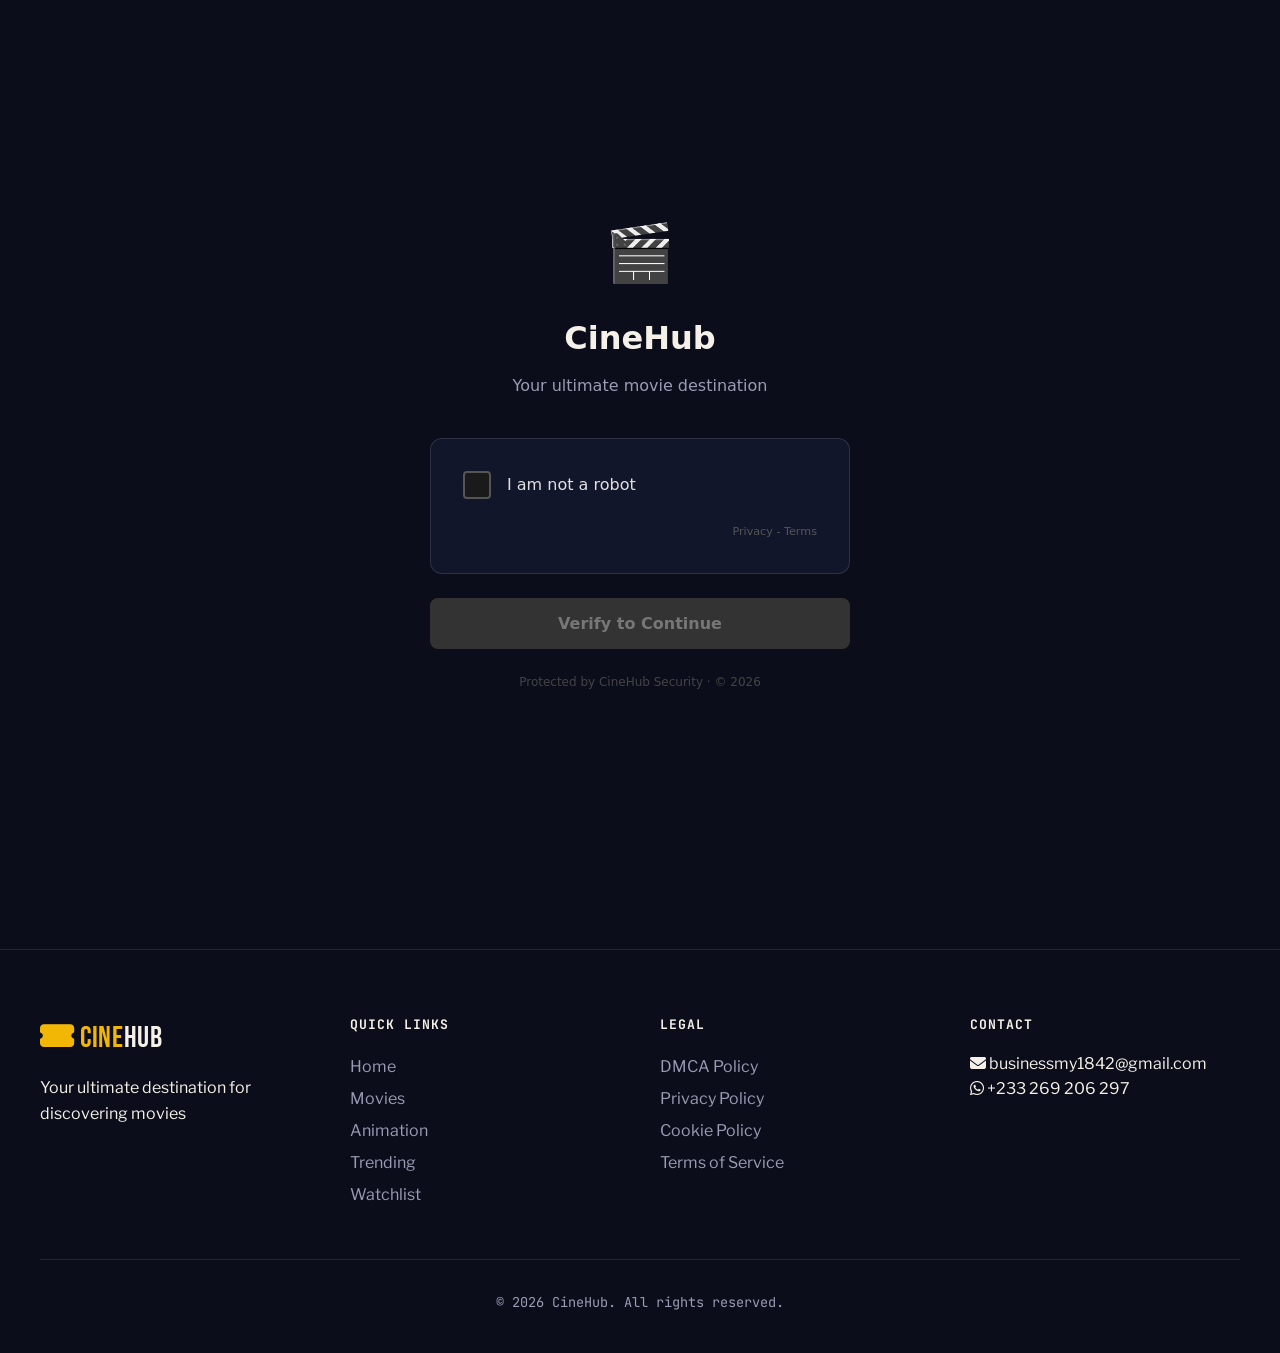
==== commit ef17a9c4: "Update index.html" ====
--- a/index.html
+++ b/index.html
@@ -66,8 +66,8 @@
             <div class="nav-container">
                 <div class="nav-logo">
                     <a href="#home" style="text-decoration: none; color: inherit;">
-                        <i class="fas fa-film"></i>
-                        <span>CineHub</span>
+                        <i class="fas fa-ticket-simple"></i>
+                        <span>Cine<em>Hub</em></span>
                     </a>
                 </div>
                 <div class="nav-menu">
@@ -115,8 +115,9 @@
     <!-- Filters -->
     <section class="filter-section">
         <div class="container">
+            <div class="genre-chips" id="genreChips"></div>
             <div class="filter-container">
-                <select id="genreFilter" class="filter-select">
+                <select id="genreFilter" class="filter-select visually-hidden">
                     <option value="">All Genres</option>
                     <option value="28">Action</option>
                     <option value="12">Adventure</option>
@@ -156,6 +157,37 @@
         </div>
     </section>
 
+    <script>
+        // Genre pill chips — a friendlier visual layer over the existing
+        // #genreFilter <select>. Clicking a chip sets the select's value
+        // and fires a native 'change' event, so all existing filter logic
+        // in script.js keeps working untouched.
+        (function () {
+            function buildChips() {
+                var select = document.getElementById('genreFilter');
+                var wrap = document.getElementById('genreChips');
+                if (!select || !wrap) return;
+
+                var options = Array.prototype.slice.call(select.options);
+                wrap.innerHTML = options.map(function (opt, i) {
+                    var label = opt.value === '' ? 'All' : opt.textContent;
+                    return '<button type="button" class="chip' + (i === 0 ? ' chip-active' : '') +
+                        '" data-value="' + opt.value + '">' + label + '</button>';
+                }).join('');
+
+                wrap.addEventListener('click', function (e) {
+                    var btn = e.target.closest('.chip');
+                    if (!btn) return;
+                    wrap.querySelectorAll('.chip').forEach(function (c) { c.classList.remove('chip-active'); });
+                    btn.classList.add('chip-active');
+                    select.value = btn.dataset.value;
+                    select.dispatchEvent(new Event('change'));
+                });
+            }
+            document.addEventListener('DOMContentLoaded', buildChips);
+        })();
+    </script>
+
     <!-- Movies Section -->
     <main id="movies" class="movies-section">
         <div class="container">
@@ -303,7 +335,7 @@
             <div class="footer-content">
                 <div class="footer-section">
                     <div class="footer-logo">
-                        <i class="fas fa-film"></i> CineHub
+                        <i class="fas fa-ticket-simple"></i> Cine<em>Hub</em>
                     </div>
                     <p>Your ultimate destination for discovering movies</p>
                 </div>
--- a/styles.css
+++ b/styles.css
@@ -54,6 +54,16 @@
     outline-offset: 2px;
 }
 
+.visually-hidden {
+    position: absolute !important;
+    width: 1px; height: 1px;
+    padding: 0; margin: -1px;
+    overflow: hidden;
+    clip: rect(0,0,0,0);
+    white-space: nowrap;
+    border: 0;
+}
+
 /* Force dark background on overlays/modals */
 .modal,
 .modal-content,
@@ -111,6 +121,11 @@
 }
 
 .nav-logo i { margin-right: 0.4rem; }
+.nav-logo em,
+.footer-logo em {
+    font-style: normal;
+    color: var(--text-main);
+}
 
 .nav-list {
     display: none;
@@ -353,6 +368,7 @@
     flex-wrap: wrap;
     gap: 0.9rem;
     justify-content: center;
+    margin-top: 1rem;
 }
 
 .filter-select {
@@ -372,6 +388,43 @@
 .filter-select:hover {
     border-color: var(--primary);
     outline: none;
+}
+
+/* Genre pill chips */
+.genre-chips {
+    display: flex;
+    gap: 0.6rem;
+    overflow-x: auto;
+    scrollbar-width: none;
+    padding-bottom: 0.2rem;
+}
+
+.genre-chips::-webkit-scrollbar { display: none; }
+
+.chip {
+    flex: 0 0 auto;
+    padding: 0.55rem 1.1rem;
+    border-radius: 999px;
+    border: 1px solid var(--border);
+    background: var(--bg-raised);
+    color: var(--text-muted);
+    font-size: 0.85rem;
+    font-weight: 600;
+    font-family: var(--font-body);
+    white-space: nowrap;
+    cursor: pointer;
+    transition: var(--transition);
+}
+
+.chip:hover {
+    border-color: var(--primary);
+    color: var(--text-main);
+}
+
+.chip-active {
+    background: var(--primary);
+    border-color: var(--primary);
+    color: var(--primary-ink);
 }
 
 /* Movies & Trending Section */
@@ -907,4 +960,4 @@
     .movie-info { padding: 0.6rem; }
     .movie-overlay { padding: 0 0.4rem 0.4rem; gap: 0.3rem; }
     .movie-title { font-size: 0.85rem; }
-}+}
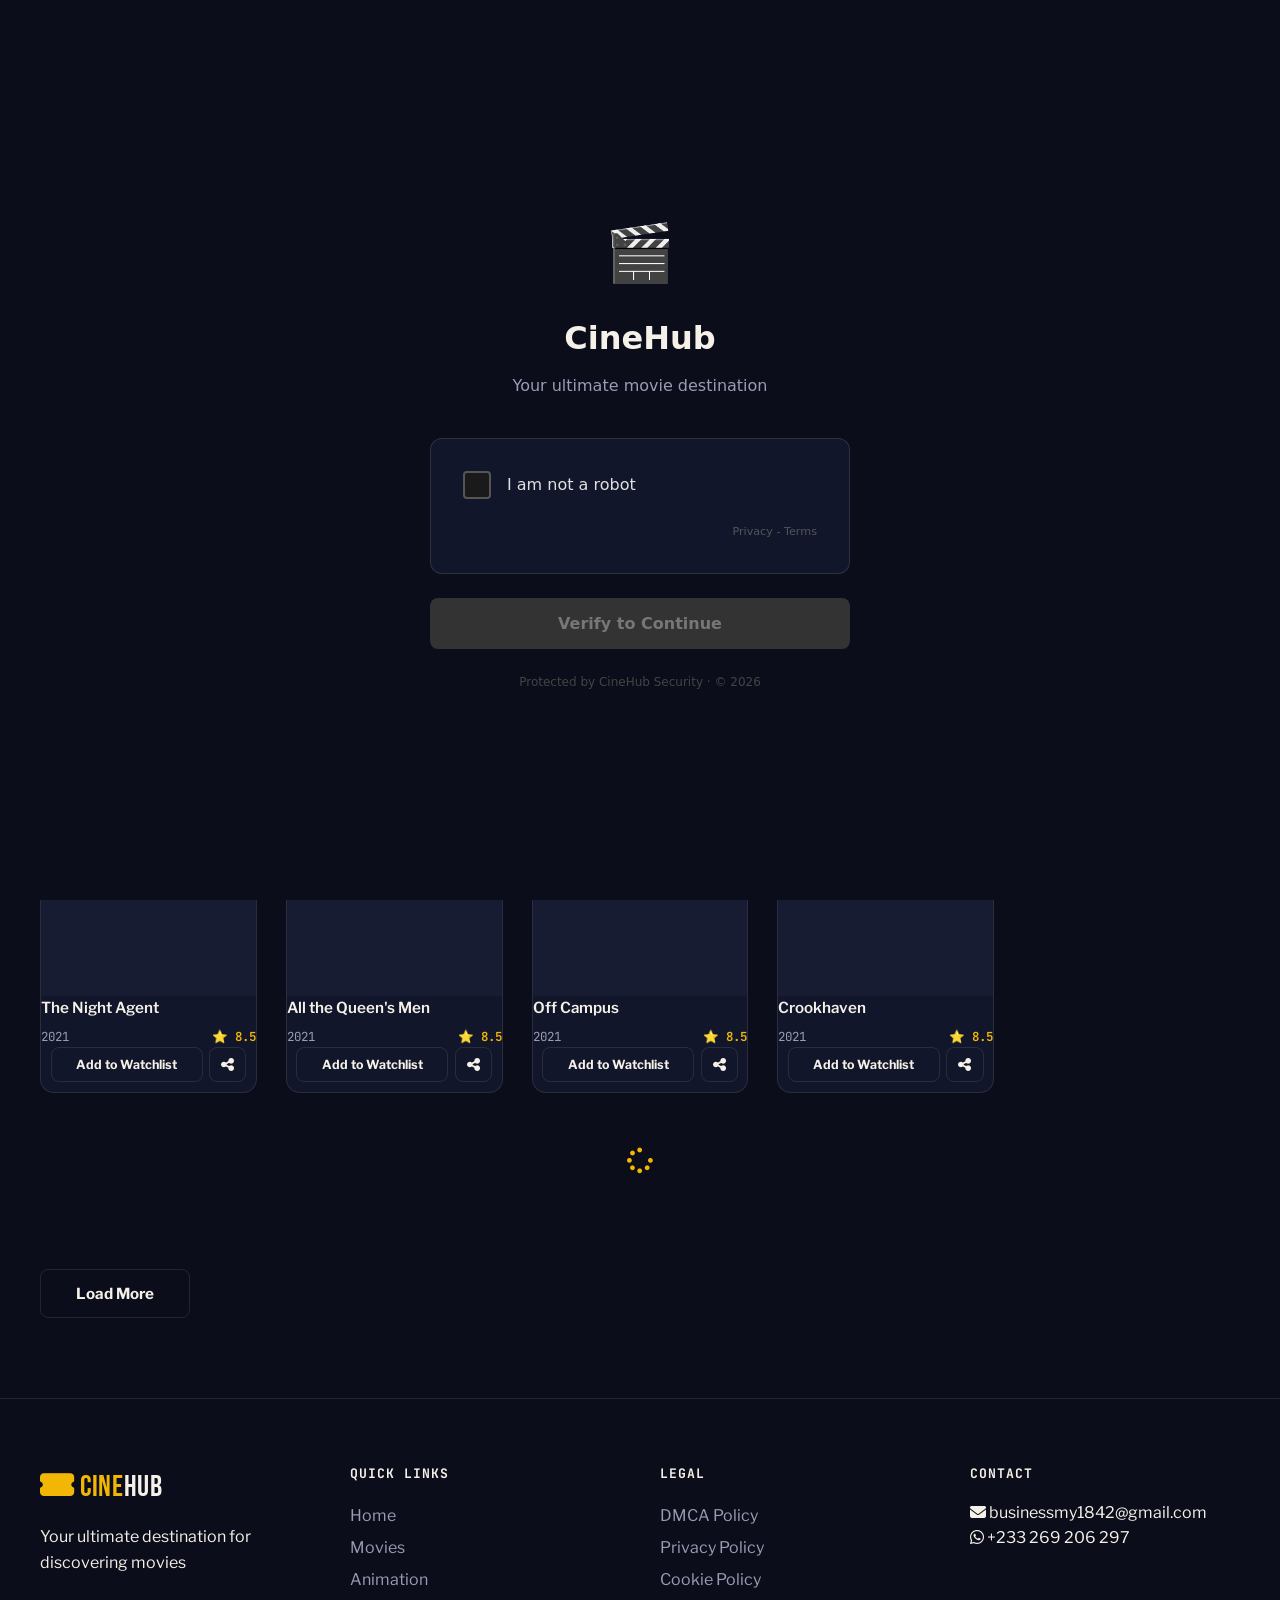
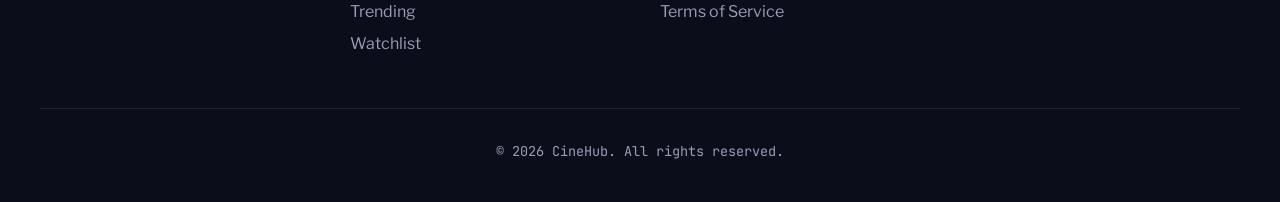
==== commit c0bf38f6: "Update index.html New navigation" ====
--- a/index.html
+++ b/index.html
@@ -304,6 +304,7 @@
                         <span id="modalRuntime"></span>
                         <span id="modalRating" class="rating"></span>
                     </div>
+                    <div id="modalSize" class="movie-size" style="display:none"></div>
                     <div id="modalGenres" class="movie-genres"></div>
                     <p id="modalOverview" class="movie-overview"></p>
                     <div class="movie-cast">
--- a/styles.css
+++ b/styles.css
@@ -109,15 +109,17 @@
     align-items: center;
     height: 68px;
     gap: 1.5rem;
+    position: relative;
 }
 
 .nav-logo {
+    order: 1;
+    flex-shrink: 0;
     font-family: var(--font-display);
     font-size: 1.8rem;
     letter-spacing: 0.03em;
     font-weight: 400;
     color: var(--primary);
-    flex-shrink: 0;
 }
 
 .nav-logo i { margin-right: 0.4rem; }
@@ -169,6 +171,8 @@
     gap: 5px;
     cursor: pointer;
     padding: 0.5rem;
+    order: 2;
+    flex-shrink: 0;
 }
 
 .hamburger span {
@@ -184,7 +188,7 @@
     display: flex;
     flex-direction: column;
     position: absolute;
-    top: 68px;
+    top: 100%;
     left: 0;
     right: 0;
     background: var(--bg-dark);
@@ -930,6 +934,28 @@
     font-family: var(--font-mono);
 }
 
+/* Mobile nav layout: logo + hamburger share the top row (guaranteed to fit),
+   search drops to its own full-width row underneath instead of squeezing
+   the hamburger off-screen */
+@media (max-width: 767px) {
+    .nav-container {
+        flex-wrap: wrap;
+        row-gap: 0.6rem;
+        height: auto;
+        padding: 0.7rem 0;
+    }
+    .nav-actions {
+        order: 3;
+        flex-basis: 100%;
+    }
+    .search-container {
+        max-width: none;
+    }
+    .nav-menu {
+        order: 4;
+    }
+}
+
 /* Responsive breakpoints */
 @media (min-width: 768px) {
     .nav-list { display: flex !important; }
@@ -960,4 +986,4 @@
     .movie-info { padding: 0.6rem; }
     .movie-overlay { padding: 0 0.4rem 0.4rem; gap: 0.3rem; }
     .movie-title { font-size: 0.85rem; }
-}
+}
